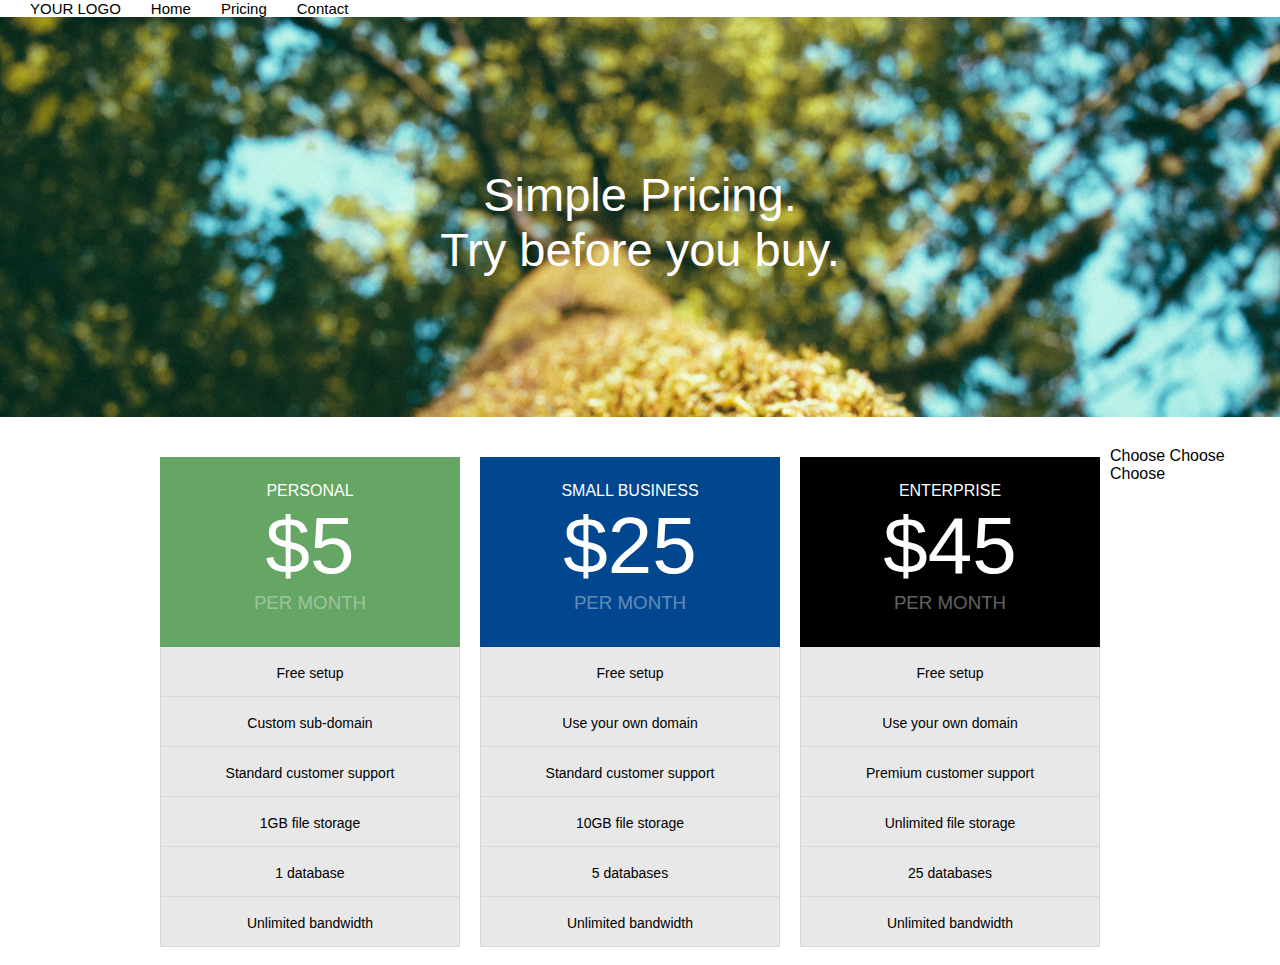
==== index.html @ 280ec9a7 "adding" ====
<!DOCTYPE html>
<html lang="en">
<head>
	<meta charset="UTF-8">
	<title>New Page</title>
	<link rel="stylesheet" href="normalize.css" />
	<link rel="stylesheet" href="main.css" />
</head>
<body>
	<div class="nav">
		<ul class="menu">
			<li>YOUR LOGO</li>
			<li>Home</li>
			<li>Pricing</li>
			<li>Contact</li>
		</ul>
	</div>
	<div class="image">
		<h1>Simple Pricing. <br />Try before you buy.</h1>
	</div>
	<div class="tabs">
		<ul class="tab1">
			<li>PERSONAL</li>
			<li><h2>$5</h2></li>
			<li><h3>PER MONTH</h3></li>
		</ul>
		<ul class ="tab2">
			<li>SMALL BUSINESS</li>
			<li><h2>$25</h2></li>
			<li><h3>PER MONTH</h3></li>
		</ul>
		<ul class="tab3">
			<li>ENTERPRISE</li>
			<li><h2>$45</h2></li>
			<li><h3>PER MONTH</h3></li>
		</ul>
	</div>
	<div class="options">
		<ul class="option1"><br />
			<li>Free setup</li><br />
			<li>Custom sub-domain</li><br />
			<li>Standard customer support</li><br />
			<li>1GB file storage</li><br />
			<li>1 database</li><br />
			<li>Unlimited bandwidth</li><br />
		</ul>
		<ul class="option2"><br />
			<li>Free setup</li><br />
			<li>Use your own domain</li><br />
			<li>Standard customer support</li><br />
			<li>10GB file storage</li><br />
			<li>5 databases</li><br />
			<li>Unlimited bandwidth</li><br />
		</ul>
		<ul class="option2"><br />
			<li>Free setup</li><br />
			<li>Use your own domain</li><br />
			<li>Premium customer support</li><br />
			<li>Unlimited file storage</li><br />
			<li>25 databases</li><br />
			<li>Unlimited bandwidth</li><br />
		</ul>
	</div>
	<div class="button">
		<span class="">Choose</span>
		<span class="">Choose</span>
		<span class="">Choose</span>
	</div>
</body>
</html>
---- main.css ----
html{
	font-family: arial;
}

.menu:after{
	content:"";
	display:block;
	clear:both;
}

.menu li{
	float:left;
	list-style: none;
	font-size:15px;
	padding-left: 30px;
}
.menu{
	margin: 0px;
	padding: 0px;
}

.image {
	background:url(images/background.jpg) no-repeat;
	height: 400px;
	color:white;
	background-position: 96% 4%;
	margin: auto;
}

h1{
	text-align: center;
	display: block;
	position: relative;
	top: 150px;
	margin:auto;
	font-weight: normal;
	font-size: 47px;
}

.tabs {
	margin: 30px;
	padding-left:120px;
	position: relative;
}

.tab1 {
	list-style:none;
	display: block;
	float: left;
	background: #65A665;
	color: white;
	text-align: center;
	box-sizing: border-box;
	width: 300px;
	height: 190px;
	padding: 25px 50px 20px 50px;
	margin: 10px 10px 0px 10px;
}

.tab2 {
	list-style: none;
	display: block;
	background: #00478F;
	color: white;
	text-align: center;
	float: left;
	box-sizing: border-box;
	width: 300px;
	height: 190px;
	padding: 25px 50px 20px 50px;
	margin: 10px;
}

.tab3 {
	list-style: none;
	display: block;
	background: black;
	color: white;
	text-align: center;
	float: left;
	box-sizing: border-box;
	width: 300px;
	height: 190px;
	padding: 25px 50px 20px 50px;
	margin: 10px;
}

h2 {
	font-size: 80px;
	font-weight: normal;
	margin:auto;
}

h3 {
	margin:auto;
	font-weight: normal;
	color: #f0f0f0;
	opacity: 0.4;
}

.options {
	margin: 0px;
	position: relative;
}

.options ul {
	background: #e8e8e8;
	height: 300px;
	border-right: 1px solid #d8d8d8;
	border-left: 1px solid #d8d8d8;
}

.options li {
	padding-bottom: 15px;
	border-bottom: 1px solid #d8d8d8;
	font-size: 14px
}

.option1 {
	list-style:none;
	display:block;
	float: left;
	text-align: center;
	box-sizing: border-box;
	width: 300px;
	height: 190px;
	margin: -10px 0px 0px 160px;
	padding:0px;
}

.option2 {
	list-style:none;
	display:block;
	float: left;
	text-align: center;
	box-sizing: border-box;
	width: 300px;
	height: 190px;
	margin: -10px 0px 0px 20px;
	padding: 0px;
}
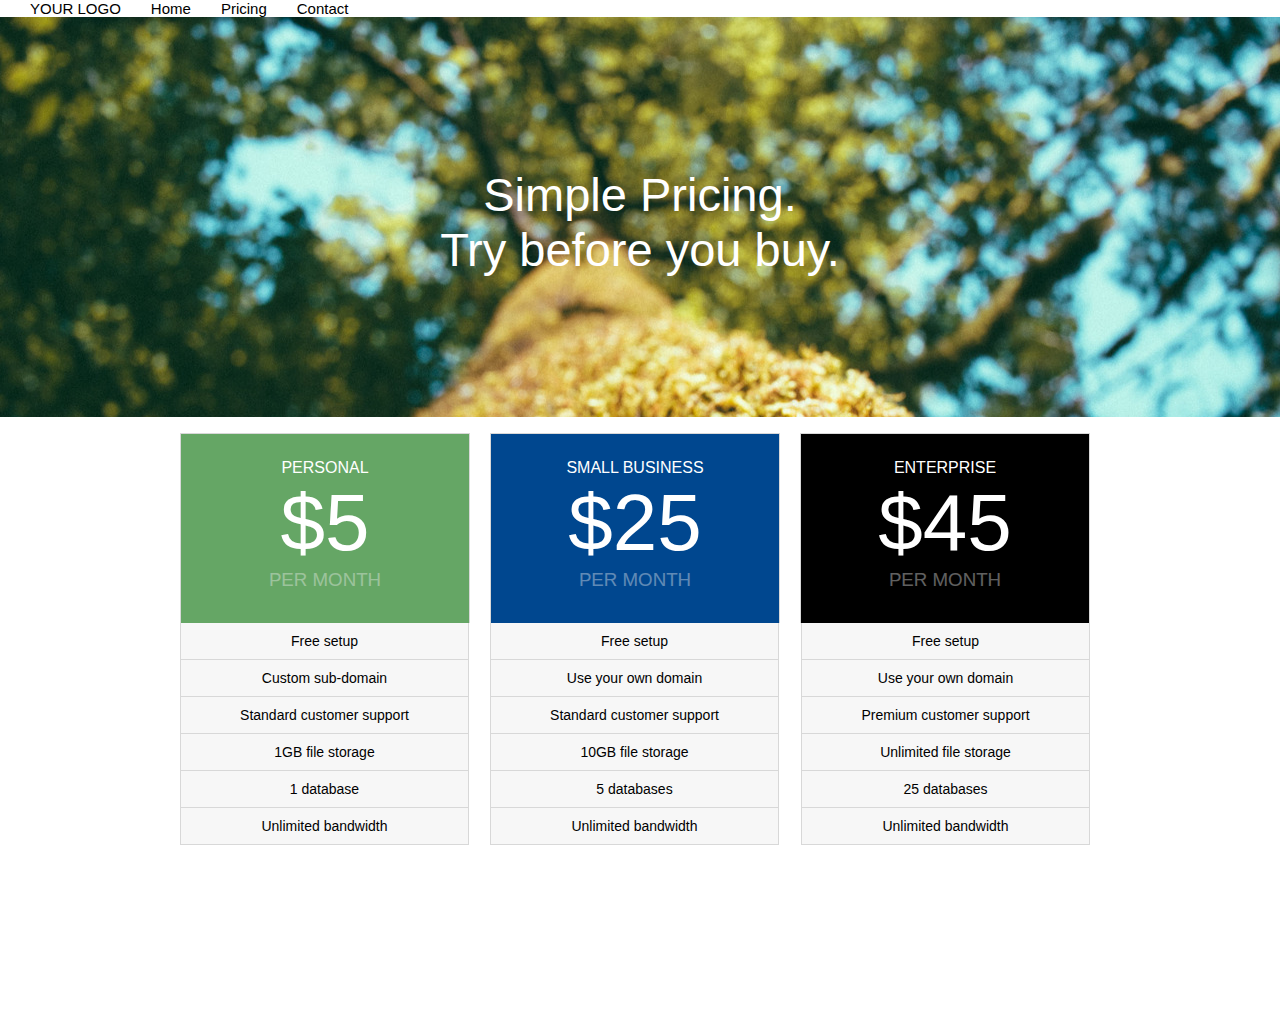
==== commit bf9b942a: "adding" ====
--- a/index.html
+++ b/index.html
@@ -17,54 +17,53 @@
 	</div>
 	<div class="image">
 		<h1>Simple Pricing. <br />Try before you buy.</h1>
-	</div>
-	<div class="tabs">
-		<ul class="tab1">
-			<li>PERSONAL</li>
-			<li><h2>$5</h2></li>
-			<li><h3>PER MONTH</h3></li>
-		</ul>
-		<ul class ="tab2">
-			<li>SMALL BUSINESS</li>
-			<li><h2>$25</h2></li>
-			<li><h3>PER MONTH</h3></li>
-		</ul>
-		<ul class="tab3">
-			<li>ENTERPRISE</li>
-			<li><h2>$45</h2></li>
-			<li><h3>PER MONTH</h3></li>
-		</ul>
-	</div>
-	<div class="options">
-		<ul class="option1"><br />
-			<li>Free setup</li><br />
-			<li>Custom sub-domain</li><br />
-			<li>Standard customer support</li><br />
-			<li>1GB file storage</li><br />
-			<li>1 database</li><br />
-			<li>Unlimited bandwidth</li><br />
-		</ul>
-		<ul class="option2"><br />
-			<li>Free setup</li><br />
-			<li>Use your own domain</li><br />
-			<li>Standard customer support</li><br />
-			<li>10GB file storage</li><br />
-			<li>5 databases</li><br />
-			<li>Unlimited bandwidth</li><br />
-		</ul>
-		<ul class="option2"><br />
-			<li>Free setup</li><br />
-			<li>Use your own domain</li><br />
-			<li>Premium customer support</li><br />
-			<li>Unlimited file storage</li><br />
-			<li>25 databases</li><br />
-			<li>Unlimited bandwidth</li><br />
-		</ul>
-	</div>
-	<div class="button">
-		<span class="">Choose</span>
-		<span class="">Choose</span>
-		<span class="">Choose</span>
+	</div>	
+	<div class="container">
+		<div class="tabs">
+			<ul class="tab1">
+				<li>PERSONAL</li>
+				<li><h2>$5</h2></li>
+				<li><h3>PER MONTH</h3></li>
+			</ul>
+			<ul class ="tab2">
+				<li>SMALL BUSINESS</li>
+				<li><h2>$25</h2></li>
+				<li><h3>PER MONTH</h3></li>
+			</ul>
+			<ul class="tab3">
+				<li>ENTERPRISE</li>
+				<li><h2>$45</h2></li>
+				<li><h3>PER MONTH</h3></li>
+			</ul>
+		<div class="option">
+			<ul class="option1">
+				<li>Free setup</li>
+				<li>Custom sub-domain</li>
+				<li>Standard customer support</li>
+				<li>1GB file storage</li>
+				<li>1 database</li>
+				<li>Unlimited bandwidth</li>
+			</ul>	
+			<ul class="option2">
+				<li>Free setup</li>
+				<li>Use your own domain</li>
+				<li>Standard customer support</li>
+				<li>10GB file storage</li>
+				<li>5 databases</li>
+				<li>Unlimited bandwidth</li>
+			</ul>
+			<ul class="option3">
+				<li>Free setup</li>
+				<li>Use your own domain</li>
+				<li>Premium customer support</li>
+				<li>Unlimited file storage</li>
+				<li>25 databases</li>
+				<li>Unlimited bandwidth</li>
+			</ul>
+		</div>
+		<div class="button">
+			
+		</div>
 	</div>
 </body>
 </html>--- a/main.css
+++ b/main.css
@@ -37,9 +37,9 @@
 	font-size: 47px;
 }
 
-.tabs {
-	margin: 30px;
-	padding-left:120px;
+.container {
+	width: 920px;
+	margin: auto;
 	position: relative;
 }
 
@@ -50,11 +50,15 @@
 	background: #65A665;
 	color: white;
 	text-align: center;
+	border-right: 1px solid #d8d8d8;
+	border-left: 1px solid #d8d8d8;
+	border-top: 1px solid #d8d8d8;
 	box-sizing: border-box;
-	width: 300px;
+	width: 290px;
 	height: 190px;
 	padding: 25px 50px 20px 50px;
-	margin: 10px 10px 0px 10px;
+	margin-right: 20px;
+	margin-bottom: 0px;
 }
 
 .tab2 {
@@ -64,11 +68,15 @@
 	color: white;
 	text-align: center;
 	float: left;
+	border-right: 1px solid #d8d8d8;
+	border-left: 1px solid #d8d8d8;
+	border-top: 1px solid #d8d8d8;
 	box-sizing: border-box;
-	width: 300px;
+	width: 290px;
 	height: 190px;
 	padding: 25px 50px 20px 50px;
-	margin: 10px;
+	margin-right: 20px;
+	margin-bottom: 0px;
 }
 
 .tab3 {
@@ -78,11 +86,14 @@
 	color: white;
 	text-align: center;
 	float: left;
+	border-right: 1px solid #d8d8d8;
+	border-left: 1px solid #d8d8d8;
+	border-top: 1px solid #d8d8d8;
 	box-sizing: border-box;
-	width: 300px;
+	width: 290px;
 	height: 190px;
 	padding: 25px 50px 20px 50px;
-	margin: 10px;
+	margin-bottom: 0px;
 }
 
 h2 {
@@ -98,44 +109,47 @@
 	opacity: 0.4;
 }
 
-.options {
-	margin: 0px;
-	position: relative;
-}
-
-.options ul {
-	background: #e8e8e8;
-	height: 300px;
-	border-right: 1px solid #d8d8d8;
-	border-left: 1px solid #d8d8d8;
-}
-
-.options li {
-	padding-bottom: 15px;
-	border-bottom: 1px solid #d8d8d8;
-	font-size: 14px
+.option:after{
+	content:"";
+	display:block;
+	clear:both;
 }
 
 .option1 {
 	list-style:none;
-	display:block;
 	float: left;
 	text-align: center;
-	box-sizing: border-box;
-	width: 300px;
-	height: 190px;
-	margin: -10px 0px 0px 160px;
-	padding:0px;
+	height: 400px;
+	padding: 0px;
+	margin: 0px;
+}
+
+.option li {
+	border-bottom: 1px solid #d8d8d8;	
+	border-right: 1px solid #d8d8d8;
+	border-left: 1px solid #d8d8d8;
+	font-size: 14px;
+	width: 267px;
+	padding: 10px;
+	background: #f7f7f7;
 }
 
 .option2 {
 	list-style:none;
-	display:block;
 	float: left;
 	text-align: center;
-	box-sizing: border-box;
-	width: 300px;
-	height: 190px;
-	margin: -10px 0px 0px 20px;
+	height: 400px;
 	padding: 0px;
+	padding-left: 21px;
+	margin: 0px;
 }
+
+.option3 {
+	list-style:none;
+	float: left;
+	text-align: center;
+	height: 400px;
+	padding: 0px;
+	padding-left: 22px;
+	margin: 0px;
+}
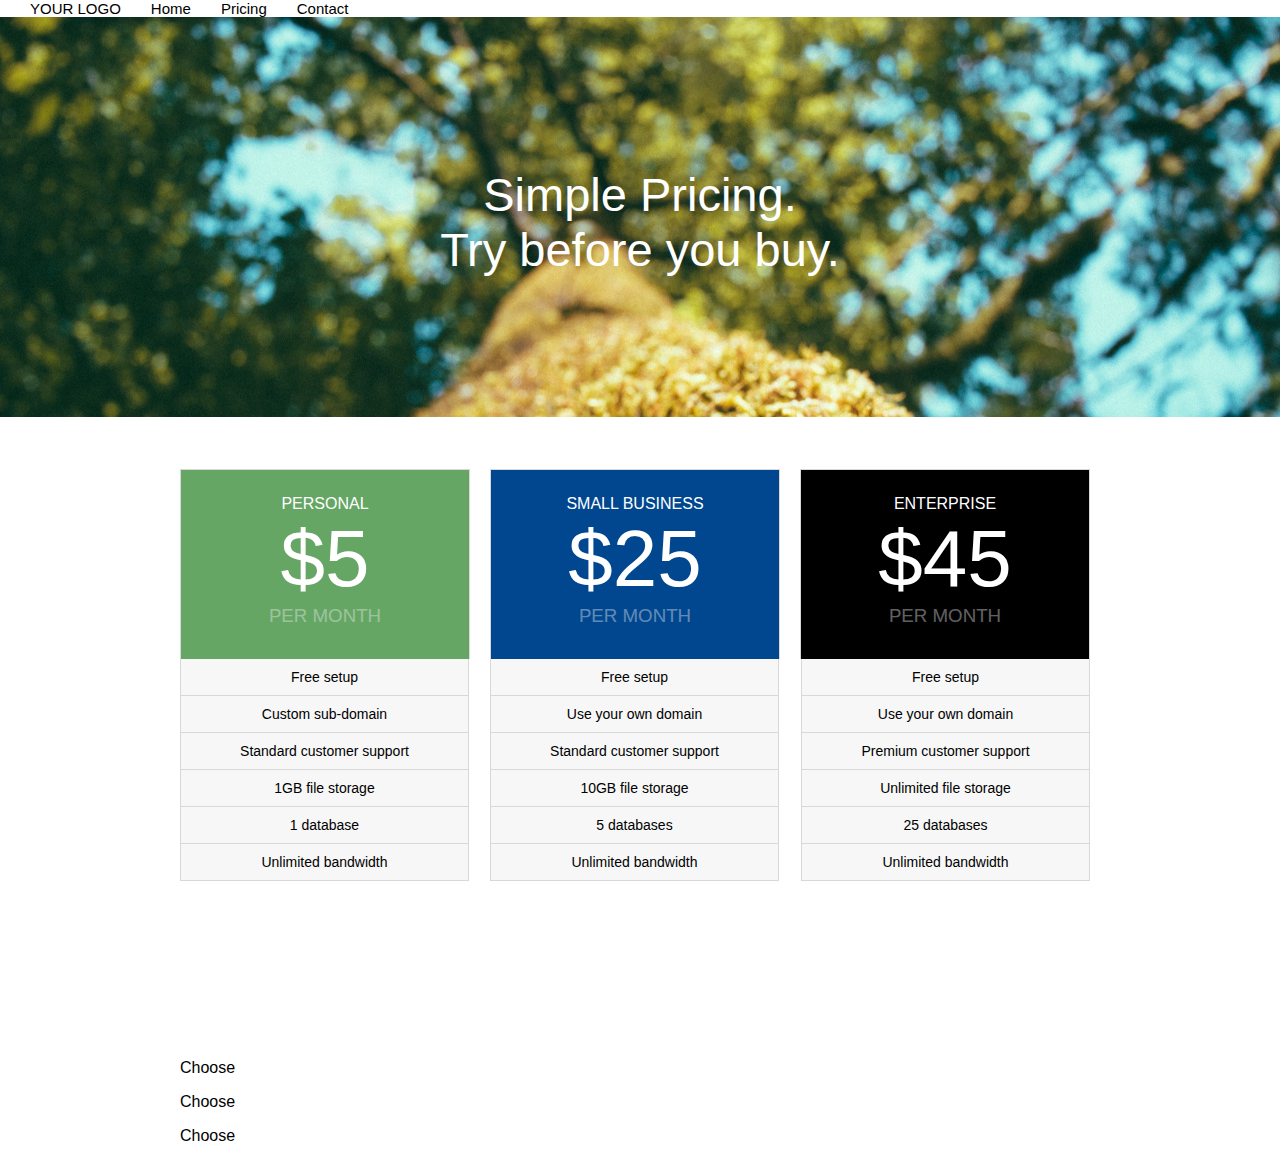
==== commit ae48a8cf: "adding" ====
--- a/index.html
+++ b/index.html
@@ -2,7 +2,7 @@
 <html lang="en">
 <head>
 	<meta charset="UTF-8">
-	<title>New Page</title>
+	<title>Normal Mode</title>
 	<link rel="stylesheet" href="normalize.css" />
 	<link rel="stylesheet" href="main.css" />
 </head>
@@ -60,9 +60,11 @@
 				<li>25 databases</li>
 				<li>Unlimited bandwidth</li>
 			</ul>
-		</div>
-		<div class="button">
-			
+			<div>
+				<p>Choose</p>
+				<p>Choose</p>
+				<p>Choose</p>
+			</div>
 		</div>
 	</div>
 </body>
--- a/main.css
+++ b/main.css
@@ -41,6 +41,7 @@
 	width: 920px;
 	margin: auto;
 	position: relative;
+	top: 20px;
 }
 
 .tab1 {
@@ -119,7 +120,7 @@
 	list-style:none;
 	float: left;
 	text-align: center;
-	height: 400px;
+	height: 300px;
 	padding: 0px;
 	margin: 0px;
 }
@@ -153,3 +154,7 @@
 	padding-left: 22px;
 	margin: 0px;
 }
+ .button {
+ 	position:absolute;
+ 	float: left;
+ }
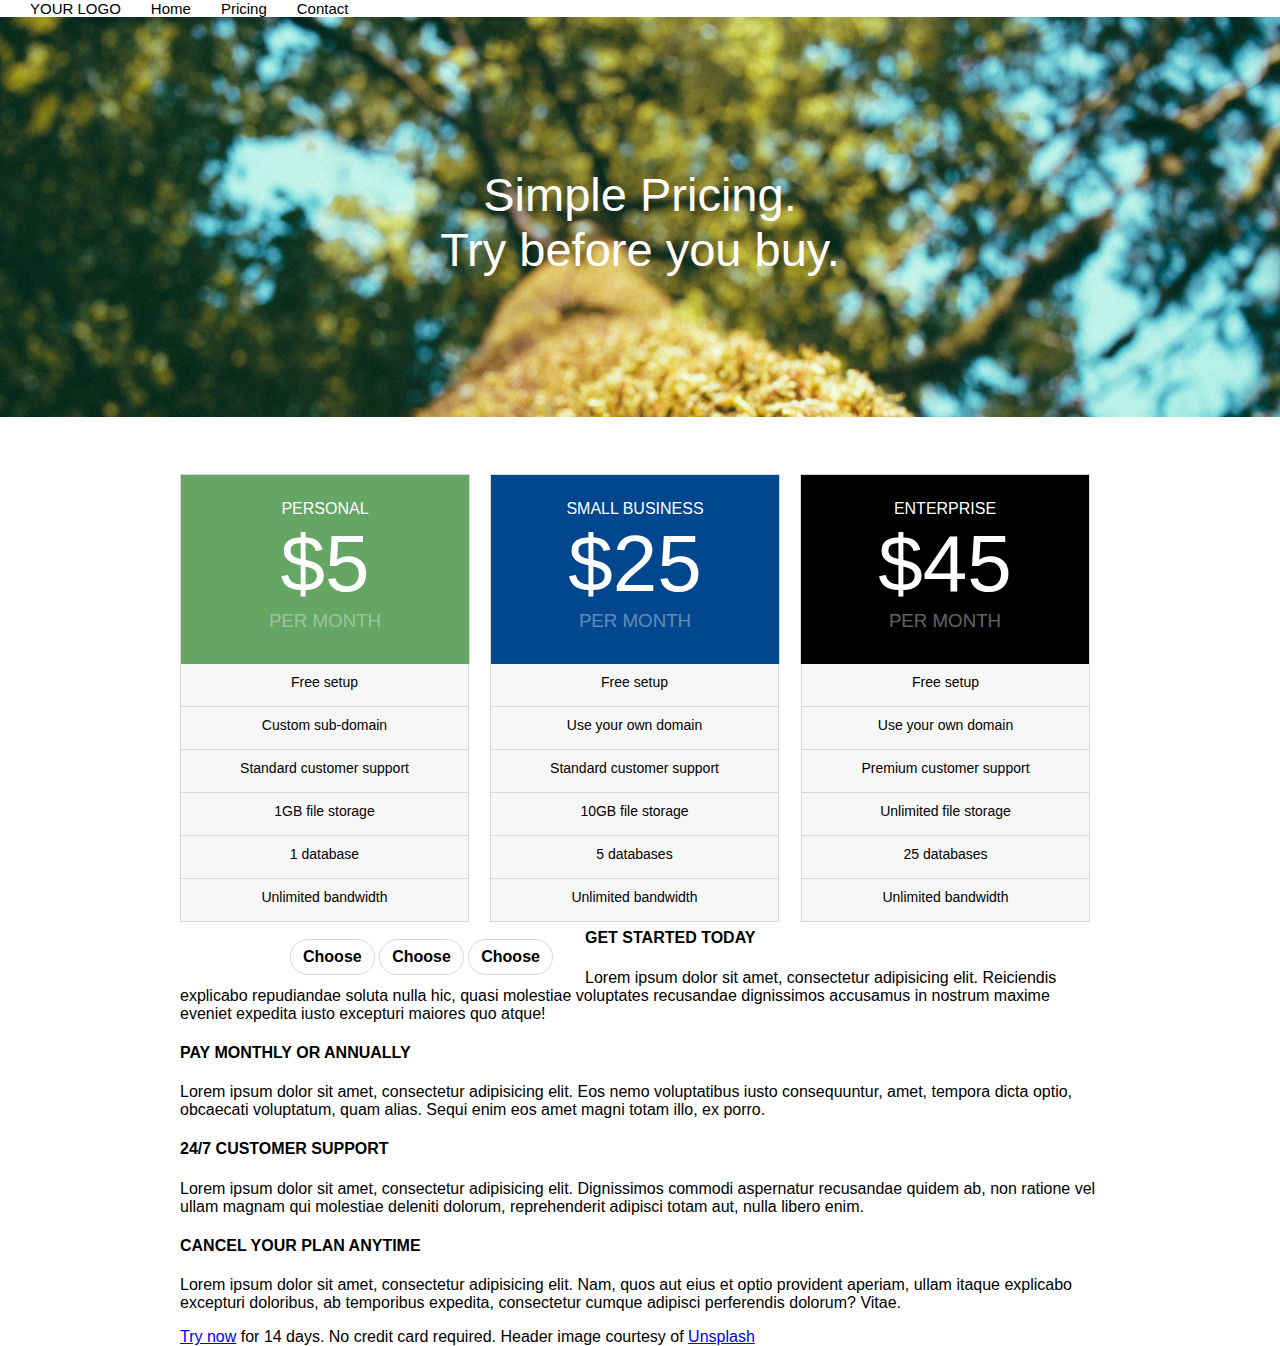
==== commit 4c7f9155: "adding" ====
--- a/index.html
+++ b/index.html
@@ -60,10 +60,25 @@
 				<li>25 databases</li>
 				<li>Unlimited bandwidth</li>
 			</ul>
-			<div>
-				<p>Choose</p>
-				<p>Choose</p>
-				<p>Choose</p>
+			<div class="button">
+				<div class="buttonborder">
+					<button>Choose</button>
+					<button>Choose</button>
+					<button>Choose</button>
+				</div>
+			</div>
+			<div class="paragraph">
+				<h4>GET STARTED TODAY</h4>
+				<p>Lorem ipsum dolor sit amet, consectetur adipisicing elit. Reiciendis explicabo repudiandae soluta nulla hic, quasi molestiae voluptates recusandae dignissimos accusamus in nostrum maxime eveniet expedita iusto excepturi maiores quo atque!</p>
+				<h4>PAY MONTHLY OR ANNUALLY</h4>
+				<p>Lorem ipsum dolor sit amet, consectetur adipisicing elit. Eos nemo voluptatibus iusto consequuntur, amet, tempora dicta optio, obcaecati voluptatum, quam alias. Sequi enim eos amet magni totam illo, ex porro.
+				<h4>24/7 CUSTOMER SUPPORT</h4>
+				<p>Lorem ipsum dolor sit amet, consectetur adipisicing elit. Dignissimos commodi aspernatur recusandae quidem ab, non ratione vel ullam magnam qui molestiae deleniti dolorum, reprehenderit adipisci totam aut, nulla libero enim.</p>
+				<h4>CANCEL YOUR PLAN ANYTIME</h4>
+				<p>Lorem ipsum dolor sit amet, consectetur adipisicing elit. Nam, quos aut eius et optio provident aperiam, ullam itaque explicabo excepturi doloribus, ab temporibus expedita, consectetur cumque adipisci perferendis dolorum? Vitae.</p>
+			</div>
+			<div class="footer">
+				<footer><a href="#">Try now</a> for 14 days. No credit card required. Header image courtesy of <a href="#">Unsplash</a>
 			</div>
 		</div>
 	</div>
--- a/main.css
+++ b/main.css
@@ -120,7 +120,7 @@
 	list-style:none;
 	float: left;
 	text-align: center;
-	height: 300px;
+	height: 265px;
 	padding: 0px;
 	margin: 0px;
 }
@@ -131,6 +131,7 @@
 	border-left: 1px solid #d8d8d8;
 	font-size: 14px;
 	width: 267px;
+	height: 22px;
 	padding: 10px;
 	background: #f7f7f7;
 }
@@ -139,7 +140,7 @@
 	list-style:none;
 	float: left;
 	text-align: center;
-	height: 400px;
+	height: 265px;
 	padding: 0px;
 	padding-left: 21px;
 	margin: 0px;
@@ -149,12 +150,24 @@
 	list-style:none;
 	float: left;
 	text-align: center;
-	height: 400px;
+	height: 265px;
 	padding: 0px;
 	padding-left: 22px;
 	margin: 0px;
-}
+ }
  .button {
- 	position:absolute;
- 	float: left;
+ 	float:left;
+	width: 285px;
+	margin: 10px;
+	padding: 0px;
+	padding-left: 100px;
+ }	
+
+ button {
+ 	border: 1px solid #d8d8d8;
+ 	border-radius: 30px;
+ 	padding: 8px 12px 8px 12px;
+ 	margin: auto;
+ 	background: none;
+ 	font-weight: bold;
  }
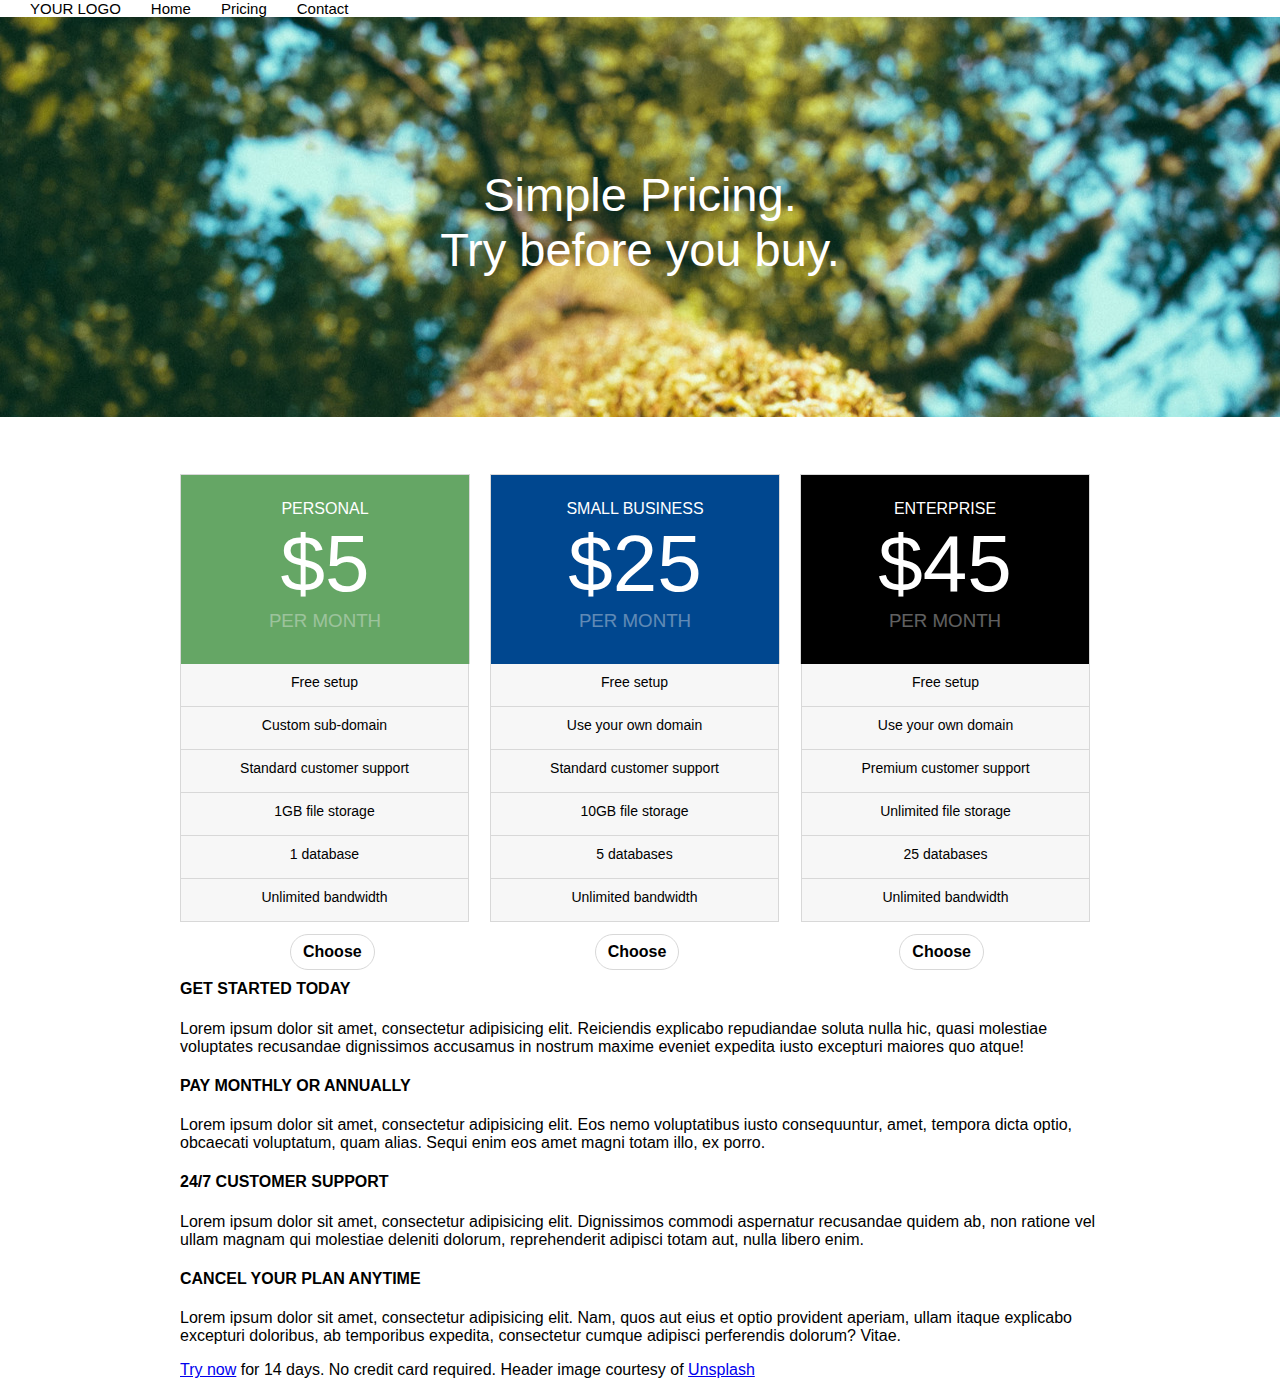
==== commit 19366e2c: "adding" ====
--- a/index.html
+++ b/index.html
@@ -62,9 +62,9 @@
 			</ul>
 			<div class="button">
 				<div class="buttonborder">
-					<button>Choose</button>
-					<button>Choose</button>
-					<button>Choose</button>
+					<button class="button1">Choose</button>
+					<button class="button2">Choose</button>
+					<button class="button2">Choose</button>
 				</div>
 			</div>
 			<div class="paragraph">
--- a/main.css
+++ b/main.css
@@ -120,7 +120,7 @@
 	list-style:none;
 	float: left;
 	text-align: center;
-	height: 265px;
+	height: 260px;
 	padding: 0px;
 	margin: 0px;
 }
@@ -140,7 +140,7 @@
 	list-style:none;
 	float: left;
 	text-align: center;
-	height: 265px;
+	height: 260px;
 	padding: 0px;
 	padding-left: 21px;
 	margin: 0px;
@@ -150,14 +150,14 @@
 	list-style:none;
 	float: left;
 	text-align: center;
-	height: 265px;
+	height: 260px;
 	padding: 0px;
 	padding-left: 22px;
 	margin: 0px;
  }
  .button {
  	float:left;
-	width: 285px;
+	width: 900px;
 	margin: 10px;
 	padding: 0px;
 	padding-left: 100px;
@@ -171,3 +171,26 @@
  	background: none;
  	font-weight: bold;
  }
+
+ .button:after {
+ 	content:"";
+ 	display: block;
+ 	clear: both;
+ }
+
+ .button1 {
+	float: left;
+	margin: 0px;
+	border: 1px solid #d8d8d8;
+ }
+
+ .button2 {
+ 	float: left;
+ 	margin-left: 220px;
+ }
+
+ .button3 {
+ 	float: left;
+ 	margin-left: 30px;
+ }
+
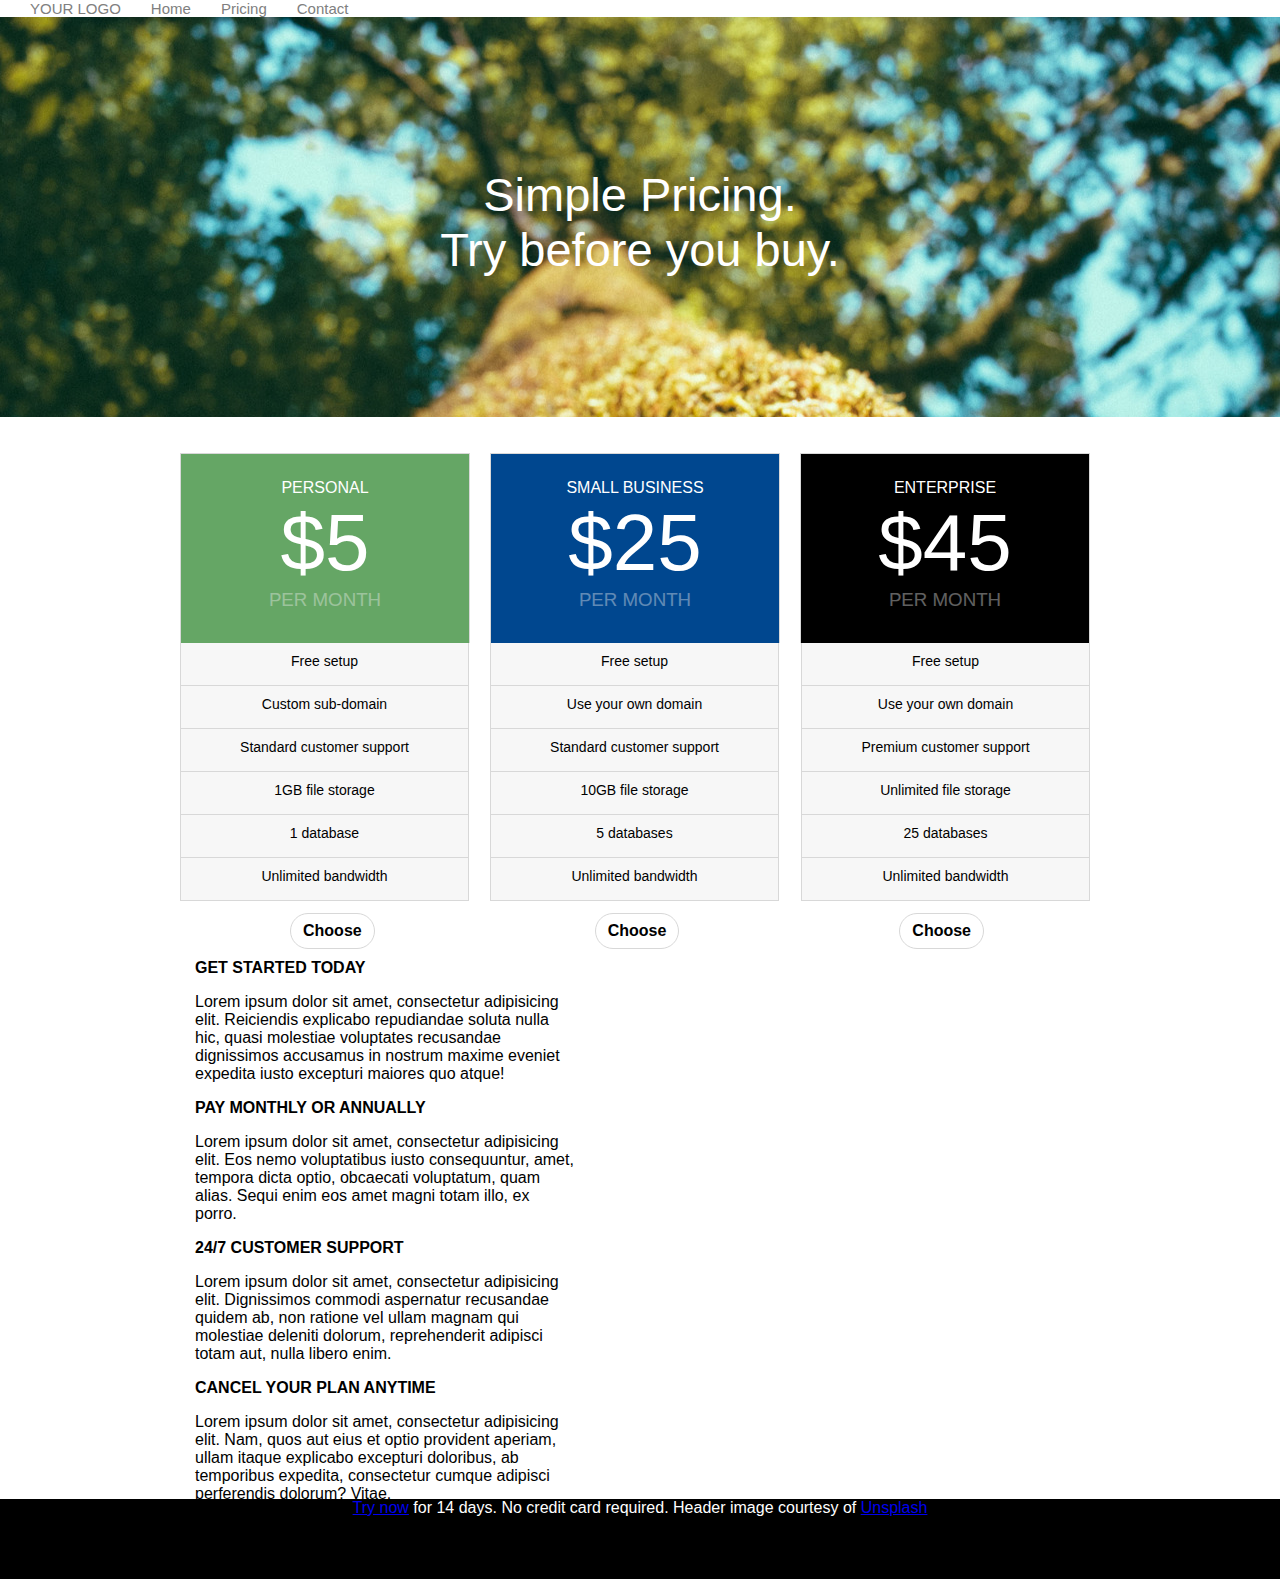
==== commit a0b35dac: "adding" ====
--- a/index.html
+++ b/index.html
@@ -35,6 +35,7 @@
 				<li><h2>$45</h2></li>
 				<li><h3>PER MONTH</h3></li>
 			</ul>
+		</div>
 		<div class="option">
 			<ul class="option1">
 				<li>Free setup</li>
@@ -60,27 +61,28 @@
 				<li>25 databases</li>
 				<li>Unlimited bandwidth</li>
 			</ul>
-			<div class="button">
-				<div class="buttonborder">
-					<button class="button1">Choose</button>
-					<button class="button2">Choose</button>
-					<button class="button2">Choose</button>
-				</div>
-			</div>
-			<div class="paragraph">
-				<h4>GET STARTED TODAY</h4>
-				<p>Lorem ipsum dolor sit amet, consectetur adipisicing elit. Reiciendis explicabo repudiandae soluta nulla hic, quasi molestiae voluptates recusandae dignissimos accusamus in nostrum maxime eveniet expedita iusto excepturi maiores quo atque!</p>
-				<h4>PAY MONTHLY OR ANNUALLY</h4>
-				<p>Lorem ipsum dolor sit amet, consectetur adipisicing elit. Eos nemo voluptatibus iusto consequuntur, amet, tempora dicta optio, obcaecati voluptatum, quam alias. Sequi enim eos amet magni totam illo, ex porro.
-				<h4>24/7 CUSTOMER SUPPORT</h4>
-				<p>Lorem ipsum dolor sit amet, consectetur adipisicing elit. Dignissimos commodi aspernatur recusandae quidem ab, non ratione vel ullam magnam qui molestiae deleniti dolorum, reprehenderit adipisci totam aut, nulla libero enim.</p>
-				<h4>CANCEL YOUR PLAN ANYTIME</h4>
-				<p>Lorem ipsum dolor sit amet, consectetur adipisicing elit. Nam, quos aut eius et optio provident aperiam, ullam itaque explicabo excepturi doloribus, ab temporibus expedita, consectetur cumque adipisci perferendis dolorum? Vitae.</p>
-			</div>
-			<div class="footer">
-				<footer><a href="#">Try now</a> for 14 days. No credit card required. Header image courtesy of <a href="#">Unsplash</a>
+		</div>
+		<div class="button">	
+			<div>
+				<button class="button1">Choose</button>
+				<button class="button2">Choose</button>
+				<button class="button2">Choose</button>
 			</div>
 		</div>
+		<div class="paragraph">
+			<h4>GET STARTED TODAY</h4>
+			<p>Lorem ipsum dolor sit amet, consectetur adipisicing elit. Reiciendis explicabo repudiandae soluta nulla hic, quasi molestiae voluptates recusandae dignissimos accusamus in nostrum maxime eveniet expedita iusto excepturi maiores quo atque!</p>
+			<h4>PAY MONTHLY OR ANNUALLY</h4>
+			<p>Lorem ipsum dolor sit amet, consectetur adipisicing elit. Eos nemo voluptatibus iusto consequuntur, amet, tempora dicta optio, obcaecati voluptatum, quam alias. Sequi enim eos amet magni totam illo, ex porro.
+			<h4>24/7 CUSTOMER SUPPORT</h4>
+			<p>Lorem ipsum dolor sit amet, consectetur adipisicing elit. Dignissimos commodi aspernatur recusandae quidem ab, non ratione vel ullam magnam qui molestiae deleniti dolorum, reprehenderit adipisci totam aut, nulla libero enim.</p>
+			<h4>CANCEL YOUR PLAN ANYTIME</h4>
+			<p>Lorem ipsum dolor sit amet, consectetur adipisicing elit. Nam, quos aut eius et optio provident aperiam, ullam itaque explicabo excepturi doloribus, ab temporibus expedita, consectetur cumque adipisci perferendis dolorum? Vitae.</p>
+		</div>
+	</div>		
+	<div class="footer">
+		<footer><a href="#">Try now</a> for 14 days. No credit card required. Header image courtesy of <a href="#">Unsplash</a>
+		</footer>
 	</div>
 </body>
 </html>--- a/main.css
+++ b/main.css
@@ -12,8 +12,10 @@
 	float:left;
 	list-style: none;
 	font-size:15px;
+	color: gray;
 	padding-left: 30px;
 }
+
 .menu{
 	margin: 0px;
 	padding: 0px;
@@ -172,16 +174,9 @@
  	font-weight: bold;
  }
 
- .button:after {
- 	content:"";
- 	display: block;
- 	clear: both;
- }
-
  .button1 {
 	float: left;
 	margin: 0px;
-	border: 1px solid #d8d8d8;
  }
 
  .button2 {
@@ -194,3 +189,26 @@
  	margin-left: 30px;
  }
 
+ .paragraph {
+ 	width: 380px;
+ 	padding-left: 15px;
+ 	margin: 0px;
+ }
+
+ h4 {
+ 	margin: 0px;
+ 	padding:0px;
+ }
+
+ h4 p{
+	float: left;
+ }
+
+ .footer {
+ 	background: black;
+ 	color: white;
+ 	text-align: center;
+ 	height: 80px;
+ 	margin: auto;
+ }
+
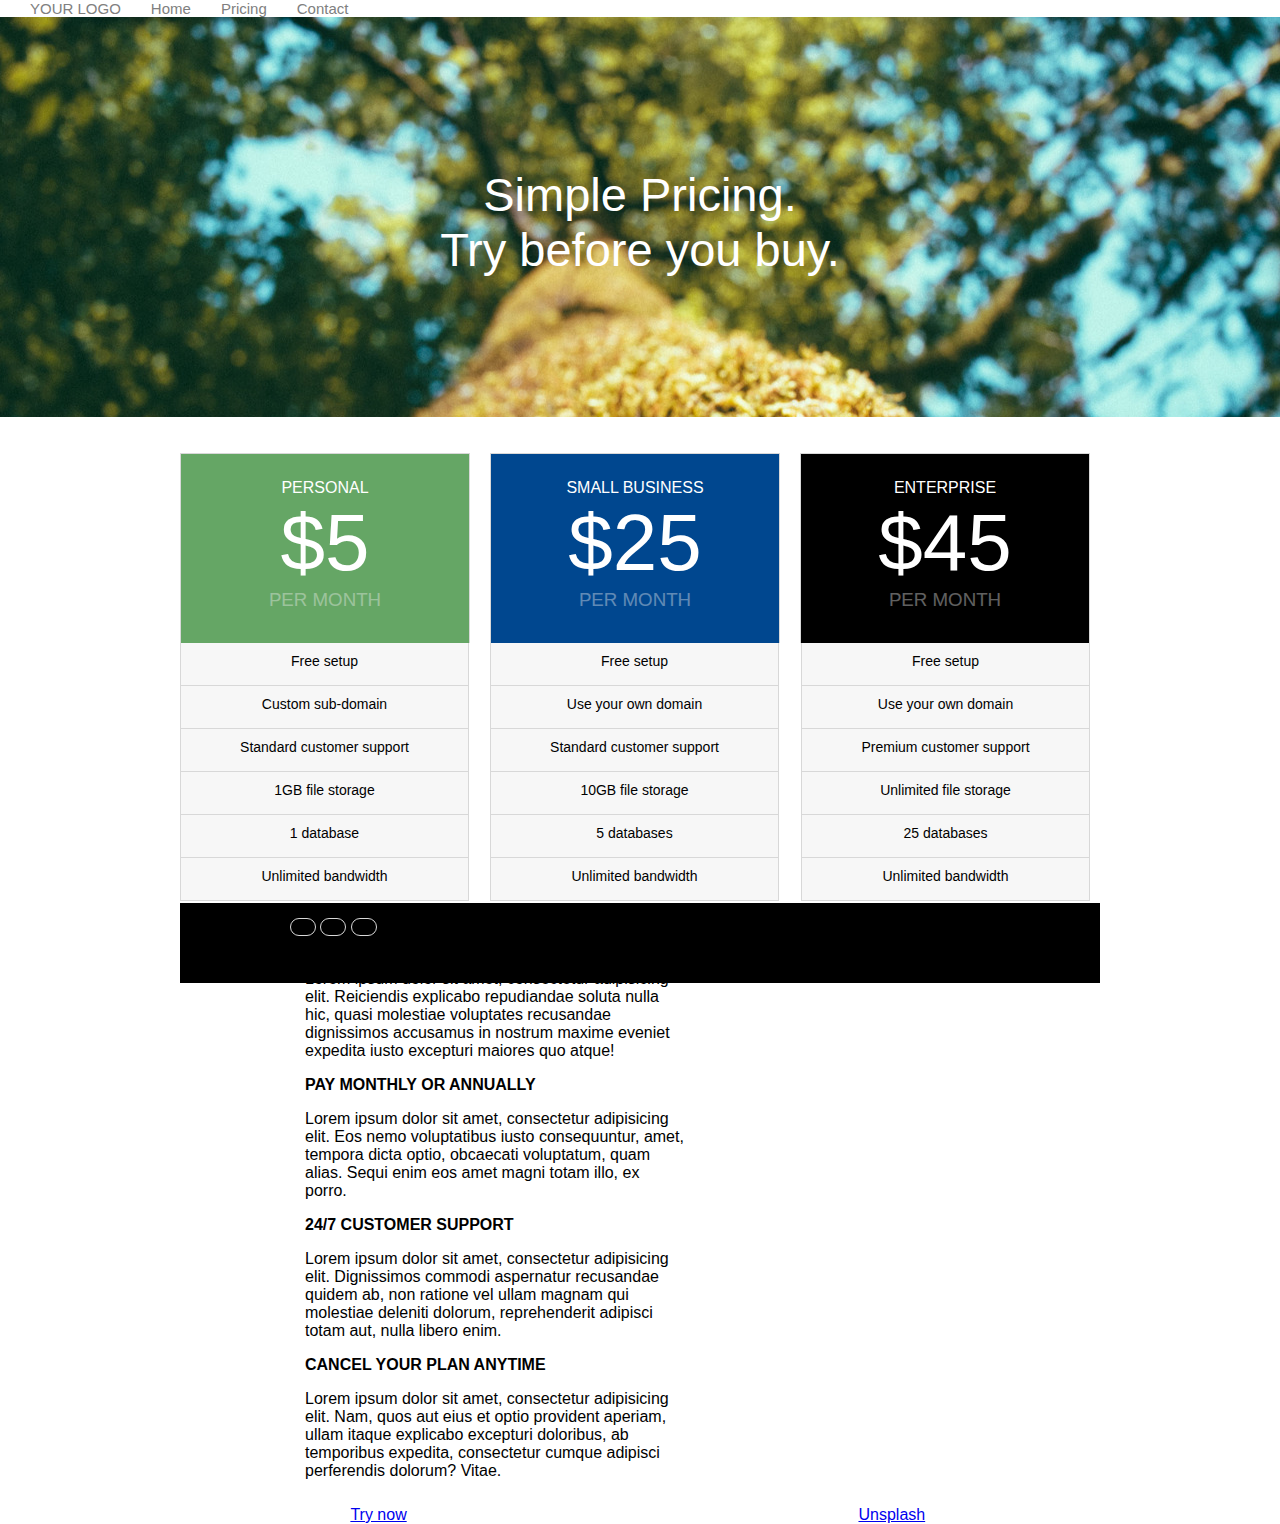
==== commit a70dd735: "fixing" ====
--- a/index.html
+++ b/index.html
@@ -44,7 +44,8 @@
 				<li>1GB file storage</li>
 				<li>1 database</li>
 				<li>Unlimited bandwidth</li>
-			</ul>	
+			</ul>
+			<div class="border"></div>	
 			<ul class="option2">
 				<li>Free setup</li>
 				<li>Use your own domain</li>
@@ -53,6 +54,7 @@
 				<li>5 databases</li>
 				<li>Unlimited bandwidth</li>
 			</ul>
+			<div class="border"></div>	
 			<ul class="option3">
 				<li>Free setup</li>
 				<li>Use your own domain</li>
@@ -61,27 +63,27 @@
 				<li>25 databases</li>
 				<li>Unlimited bandwidth</li>
 			</ul>
+			<div class="border"></div>	
 		</div>
-		<div class="button">	
-			<div>
-				<button class="button1">Choose</button>
-				<button class="button2">Choose</button>
-				<button class="button2">Choose</button>
+		<div class="button">
+			<button class="b1"></button>
+			<button class="b2"></button>
+			<button class="b3"></button>
+		<div class="paragraph">
+			<div class="clearfix">
+				<h4 class="p1">GET STARTED TODAY</h4>
+				<p>Lorem ipsum dolor sit amet, consectetur adipisicing elit. Reiciendis explicabo repudiandae soluta nulla hic, quasi molestiae voluptates recusandae dignissimos accusamus in nostrum maxime eveniet expedita iusto excepturi maiores quo atque!</p>
+				<h4 class="p2">PAY MONTHLY OR ANNUALLY</h4>
+				<p>Lorem ipsum dolor sit amet, consectetur adipisicing elit. Eos nemo voluptatibus iusto consequuntur, amet, tempora dicta optio, obcaecati voluptatum, quam alias. Sequi enim eos amet magni totam illo, ex porro.
+				<h4 class="p1">24/7 CUSTOMER SUPPORT</h4>
+				<p>Lorem ipsum dolor sit amet, consectetur adipisicing elit. Dignissimos commodi aspernatur recusandae quidem ab, non ratione vel ullam magnam qui molestiae deleniti dolorum, reprehenderit adipisci totam aut, nulla libero enim.</p>
+				<h4 class="p2">CANCEL YOUR PLAN ANYTIME</h4>
+				<p>Lorem ipsum dolor sit amet, consectetur adipisicing elit. Nam, quos aut eius et optio provident aperiam, ullam itaque explicabo excepturi doloribus, ab temporibus expedita, consectetur cumque adipisci perferendis dolorum? Vitae.</p>
 			</div>
-		</div>
-		<div class="paragraph">
-			<h4>GET STARTED TODAY</h4>
-			<p>Lorem ipsum dolor sit amet, consectetur adipisicing elit. Reiciendis explicabo repudiandae soluta nulla hic, quasi molestiae voluptates recusandae dignissimos accusamus in nostrum maxime eveniet expedita iusto excepturi maiores quo atque!</p>
-			<h4>PAY MONTHLY OR ANNUALLY</h4>
-			<p>Lorem ipsum dolor sit amet, consectetur adipisicing elit. Eos nemo voluptatibus iusto consequuntur, amet, tempora dicta optio, obcaecati voluptatum, quam alias. Sequi enim eos amet magni totam illo, ex porro.
-			<h4>24/7 CUSTOMER SUPPORT</h4>
-			<p>Lorem ipsum dolor sit amet, consectetur adipisicing elit. Dignissimos commodi aspernatur recusandae quidem ab, non ratione vel ullam magnam qui molestiae deleniti dolorum, reprehenderit adipisci totam aut, nulla libero enim.</p>
-			<h4>CANCEL YOUR PLAN ANYTIME</h4>
-			<p>Lorem ipsum dolor sit amet, consectetur adipisicing elit. Nam, quos aut eius et optio provident aperiam, ullam itaque explicabo excepturi doloribus, ab temporibus expedita, consectetur cumque adipisci perferendis dolorum? Vitae.</p>
 		</div>
 	</div>		
 	<div class="footer">
-		<footer><a href="#">Try now</a> for 14 days. No credit card required. Header image courtesy of <a href="#">Unsplash</a>
+		<footer><a href="#">Try now</a> for 14 days. No credit card required. Header image courtesy of <a href="#">Unsplash</a>.
 		</footer>
 	</div>
 </body>
--- a/main.css
+++ b/main.css
@@ -156,59 +156,58 @@
 	padding: 0px;
 	padding-left: 22px;
 	margin: 0px;
- }
- .button {
+}
+.button {
  	float:left;
 	width: 900px;
 	margin: 10px;
 	padding: 0px;
 	padding-left: 100px;
- }	
-
- button {
+}	
+
+button {
  	border: 1px solid #d8d8d8;
  	border-radius: 30px;
  	padding: 8px 12px 8px 12px;
  	margin: auto;
  	background: none;
  	font-weight: bold;
- }
-
- .button1 {
-	float: left;
-	margin: 0px;
- }
-
- .button2 {
+}
+
+.button1 {
+	float: left;
+	margin: 0px;
+}
+
+.button2 {
  	float: left;
  	margin-left: 220px;
- }
-
- .button3 {
+}
+
+.button3 {
  	float: left;
  	margin-left: 30px;
- }
-
- .paragraph {
+}
+
+.paragraph {
  	width: 380px;
  	padding-left: 15px;
  	margin: 0px;
- }
-
- h4 {
+}
+
+h4 {
  	margin: 0px;
  	padding:0px;
- }
-
- h4 p{
-	float: left;
- }
-
- .footer {
+}
+
+h4 p{
+	float: left;
+}
+
+.footer {
  	background: black;
  	color: white;
  	text-align: center;
  	height: 80px;
  	margin: auto;
- }
-
+}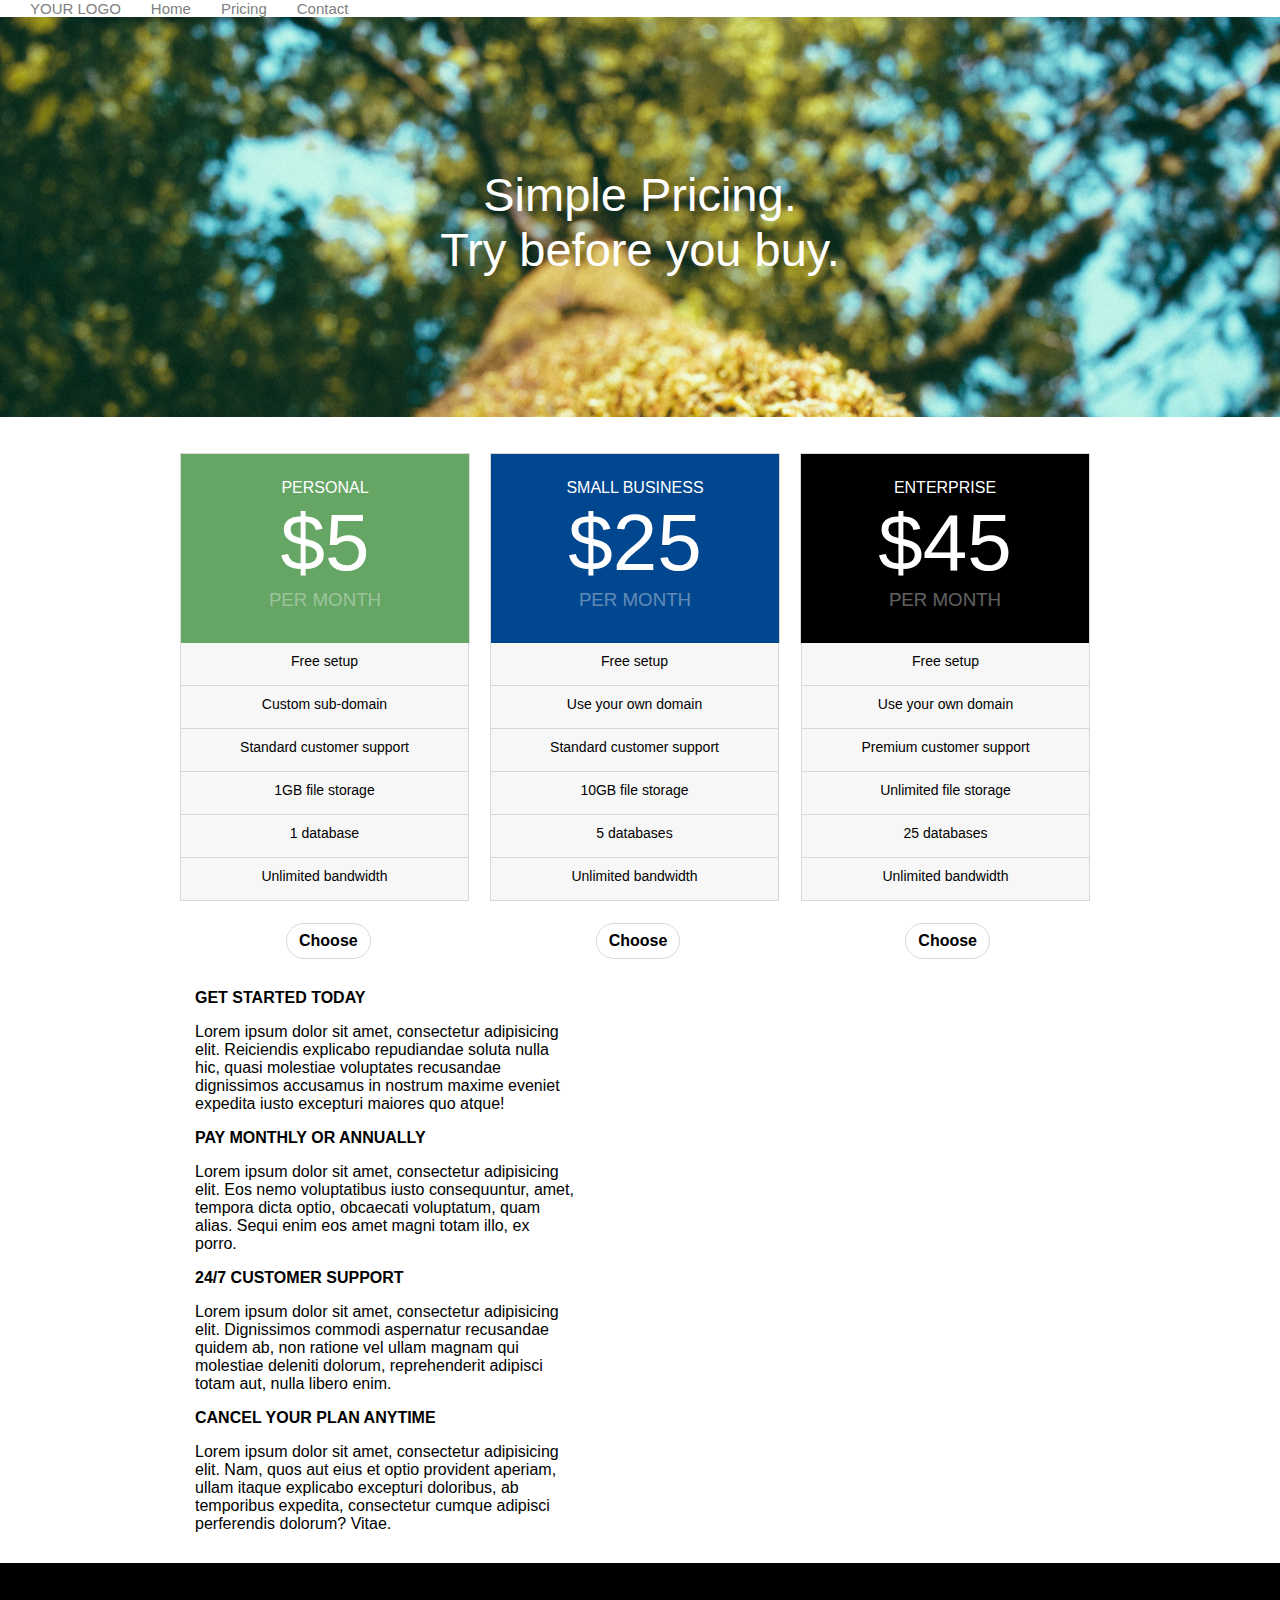
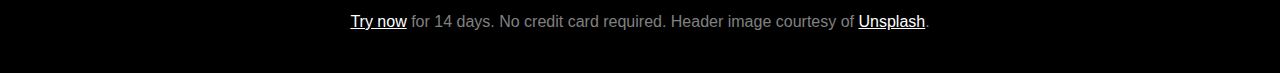
==== commit c47b31f8: "fixing" ====
--- a/index.html
+++ b/index.html
@@ -45,7 +45,6 @@
 				<li>1 database</li>
 				<li>Unlimited bandwidth</li>
 			</ul>
-			<div class="border"></div>	
 			<ul class="option2">
 				<li>Free setup</li>
 				<li>Use your own domain</li>
@@ -53,8 +52,7 @@
 				<li>10GB file storage</li>
 				<li>5 databases</li>
 				<li>Unlimited bandwidth</li>
-			</ul>
-			<div class="border"></div>	
+			</ul>	
 			<ul class="option3">
 				<li>Free setup</li>
 				<li>Use your own domain</li>
@@ -63,12 +61,12 @@
 				<li>25 databases</li>
 				<li>Unlimited bandwidth</li>
 			</ul>
-			<div class="border"></div>	
 		</div>
 		<div class="button">
-			<button class="b1"></button>
-			<button class="b2"></button>
-			<button class="b3"></button>
+			<button class="b1">Choose</button>
+			<button class="b2">Choose</button>
+			<button class="b2">Choose</button>
+		</div>
 		<div class="paragraph">
 			<div class="clearfix">
 				<h4 class="p1">GET STARTED TODAY</h4>
--- a/main.css
+++ b/main.css
@@ -157,12 +157,13 @@
 	padding-left: 22px;
 	margin: 0px;
 }
+
 .button {
  	float:left;
-	width: 900px;
+	width: 795px;
 	margin: 10px;
 	padding: 0px;
-	padding-left: 100px;
+	padding-left: 95px;
 }	
 
 button {
@@ -174,19 +175,18 @@
  	font-weight: bold;
 }
 
-.button1 {
-	float: left;
-	margin: 0px;
-}
-
-.button2 {
+.b1 {
+	float: left;
+	margin-left: 1px;
+	margin-top: 10px;
+	margin-bottom: 20px;
+}
+
+.b2 {
  	float: left;
- 	margin-left: 220px;
-}
-
-.button3 {
- 	float: left;
- 	margin-left: 30px;
+	margin-top: 10px;
+ 	margin-left: 225px;
+ 	margin-bottom:20px;
 }
 
 .paragraph {
@@ -206,8 +206,17 @@
 
 .footer {
  	background: black;
- 	color: white;
+ 	color: gray;
  	text-align: center;
- 	height: 80px;
- 	margin: auto;
+ 	height: 110px;
+ 	margin: 0px;
+}
+
+footer{
+	padding-top: 50px;
+	margin-top:50px;
+}
+
+a {
+	color: white;
 }